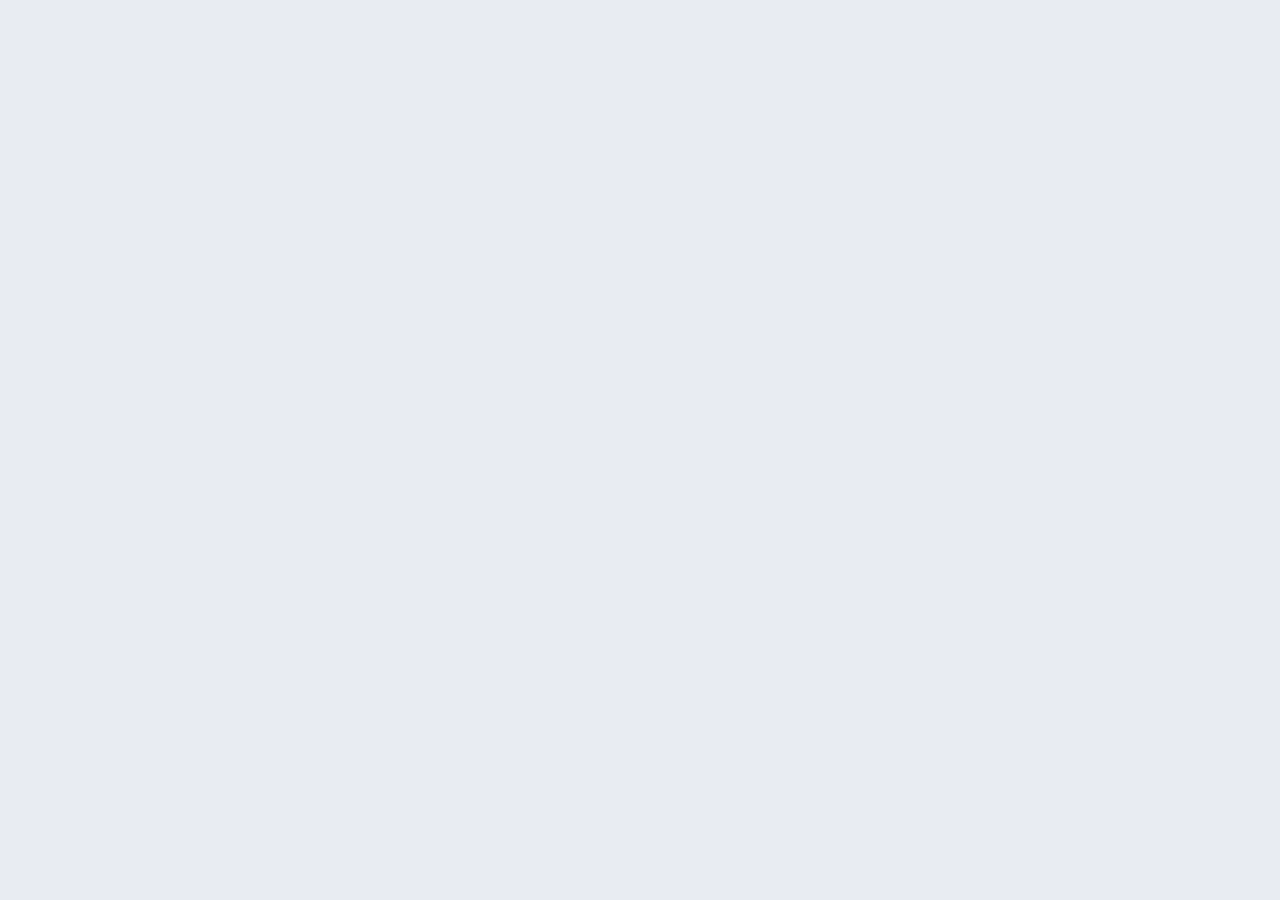
==== index.html @ 636927b5 "Update APP_URL to new implementation link" ====
<!DOCTYPE html>
<html lang="ro">
<head>
  <meta charset="utf-8">
  <meta name="viewport" content="width=device-width, initial-scale=1, viewport-fit=cover">
  <meta name="theme-color" content="#1D2B4F">
  <meta name="apple-mobile-web-app-capable" content="yes">
  <meta name="mobile-web-app-capable" content="yes">
  <meta name="apple-mobile-web-app-title" content="Emaus">
  <meta name="apple-mobile-web-app-status-bar-style" content="black-translucent">
  <title>Emaus</title>
  <link rel="manifest" href="manifest.webmanifest">
  <link rel="icon" id="fav" type="image/png" href="favicon-64.png">
  <link rel="apple-touch-icon" href="apple-touch-icon.png">
  <!--
    Pagina-ramă a aplicației „Emaus” (Biserica Betel Constanța).
    Deschide aplicația Google Apps Script pe tot ecranul și afișează numărul noutăților (mesaje, cereri, invitații):
      - în titlul filei: „(3) Emaus”;
      - pe favicon (iconița filei), cu o bulină roșie;
      - pe iconița aplicației instalate (setAppBadge): iPhone / iPad 16.4+ cu notificări permise, Windows / macOS;
      - prin notificări push (sw.js), și cu aplicația închisă: pe iPhone cifră pe iconiță, pe Android bulină pe iconiță.
    Aplicația trimite doar numere și cheia publică de notificări (postMessage); rama acceptă mesaje numai de la cadrul ei.

    ► SINGURA SETARE: adresa aplicației (linkul /exec din Apps Script → Implementare → Gestionează implementările).
    Fișiere: index.html, sw.js, manifest.webmanifest, iconițele (icon-192/512, icon-maskable-512, apple-touch-icon,
    favicon-64, badge-96 – iconița albă, transparentă, din bara de notificări Android).
  -->
  <style>
    html, body { margin: 0; height: 100%; background: #1D2B4F; overflow: hidden; }
    #app { position: fixed; inset: 0; width: 100%; height: 100%; border: 0; background: #E8ECF2; }
    #bar { position: fixed; left: 8px; right: 8px; bottom: calc(8px + env(safe-area-inset-bottom, 0px)); z-index: 2; display: flex; align-items: center; gap: 8px;
      max-width: 560px; margin: 0 auto;
      padding: 10px 12px; border-radius: 14px; background: #1D2B4F; color: #fff; font: 15px/1.35 system-ui, -apple-system, 'Segoe UI', Roboto, sans-serif; box-shadow: 0 6px 24px rgba(0,0,0,.3); }
    #bar p { margin: 0; flex: 1; }
    #bar button { min-height: 44px; padding: 0 14px; border: 0; border-radius: 999px; font: inherit; font-weight: 700; cursor: pointer; }
    #bar .ok { background: #8DBB6E; color: #10200A; }
    #bar .x { background: transparent; color: #fff; padding: 0 10px; }
    [hidden] { display: none !important; }
  </style>
</head>
<body>
  <iframe id="app" title="Emaus" allow="geolocation; clipboard-read; clipboard-write; web-share; fullscreen; autoplay"></iframe>
  <div id="bar" role="region" aria-label="Notificări" hidden>
    <p>Vrei o notificare și cifra pe iconiță când ai mesaje noi?</p>
    <button class="ok" type="button" id="bar-ok">Permite</button>
    <button class="x" type="button" id="bar-x" aria-label="Nu acum">✕</button>
  </div>
  <div id="help" role="alert" hidden style="position:fixed;left:8px;right:8px;top:calc(8px + env(safe-area-inset-top, 0px));z-index:3;max-width:560px;margin:0 auto;padding:12px 14px;border-radius:14px;background:#fff;color:#1D2B4F;font:15px/1.4 system-ui,-apple-system,'Segoe UI',Roboto,sans-serif;box-shadow:0 6px 24px rgba(0,0,0,.3)">
    <p style="margin:0 0 10px">Aplicația se încarcă greu sau Google a afișat o eroare.</p>
    <div style="display:flex;gap:8px;flex-wrap:wrap">
      <button type="button" id="help-retry" style="min-height:44px;padding:0 16px;border:0;border-radius:999px;background:#1D2B4F;color:#fff;font:inherit;font-weight:700">Reîncearcă</button>
      <a id="help-open" target="_blank" rel="noopener" style="display:inline-flex;align-items:center;min-height:44px;padding:0 16px;border-radius:999px;border:1px solid #1D2B4F;color:#1D2B4F;font-weight:700;text-decoration:none">Deschide direct</a>
    </div>
  </div>
  <noscript><p style="color:#fff;padding:24px">Aplicația are nevoie de JavaScript activat.</p></noscript>
<script>
(function () {
  'use strict';
  // ► Adresa aplicației (linkul /exec). Înlocuiește cu linkul vostru:
  var APP_URL = 'ttps://script.google.com/macros/s/AKfycbxs0Pn6GEzt_X5OO0sMk7YgncsEDSOFOVnO0tKusO3Vbn_FVTLrOSwgsWYaq_Usg4EF/exec';

  // Linkul copiat din bara browserului poate conține contul Google („/macros/u/1/s/…”): îl curățăm.
  // Cu implementarea „Oricine” (fără cont Google), adresa curată se deschide pe orice telefon, cu oricâte conturi.
  APP_URL = APP_URL.replace(/\/macros\/u\/\d+\/s\//, '/macros/s/');

  var TITLE = 'Emaus';
  var GOOGLE = /^https:\/\/[a-z0-9-]+\.googleusercontent\.com$/;   // de aici vine aplicația (cadrul Apps Script)
  var frame = document.getElementById('app');
  frame.src = APP_URL;

  function lsGet(k) { try { return localStorage.getItem(k); } catch (e) { return null; } }
  function lsSet(k, v) { try { localStorage.setItem(k, v); } catch (e) { /* stocare indisponibilă */ } }

  /* ── platforma ── */
  var standalone = window.navigator.standalone === true || (!!window.matchMedia && matchMedia('(display-mode: standalone)').matches);
  var iOS = /iP(hone|ad|od)/.test(navigator.userAgent) || (navigator.platform === 'MacIntel' && navigator.maxTouchPoints > 1);
  var android = /Android/i.test(navigator.userAgent);
  var pushOk = 'serviceWorker' in navigator && 'PushManager' in window && 'Notification' in window && window.isSecureContext;
  var swReg = null, pushKey = '', subscribed = false, appWin = null, appOrigin = '';

  /** Starea notificărilor, trimisă aplicației (Profil → „Notificări pe acest dispozitiv”). */
  function pushState() {
    return { suportat: pushOk, permisiune: pushOk ? Notification.permission : 'unsupported', standalone: standalone,
      ios: iOS, android: android, desktop: !iOS && !android, abonat: subscribed };
  }

  /* ── cifra: titlu, favicon, iconița aplicației ── */
  var base = new Image(), count = 0, linked = false, lastPing = 0;
  base.src = 'favicon-64.png';
  function favicon(n) {
    var link = document.getElementById('fav');
    if (!n) { link.href = 'favicon-64.png'; return; }
    var c = document.createElement('canvas'); c.width = c.height = 64;
    var g = c.getContext('2d');
    if (base.complete && base.naturalWidth) g.drawImage(base, 0, 0, 64, 64);
    var txt = n > 99 ? '99+' : String(n);
    var r = txt.length > 2 ? 22 : 19;
    g.beginPath(); g.arc(64 - r + 2, r - 2, r, 0, Math.PI * 2); g.fillStyle = '#E5372B'; g.fill();
    g.lineWidth = 3; g.strokeStyle = '#FFFFFF'; g.stroke();
    g.fillStyle = '#FFFFFF'; g.font = 'bold ' + (txt.length > 2 ? 18 : 24) + 'px system-ui, -apple-system, Segoe UI, Roboto, sans-serif';
    g.textAlign = 'center'; g.textBaseline = 'middle'; g.fillText(txt, 64 - r + 2, r - 1);
    link.href = c.toDataURL('image/png');
  }
  function show(n) {
    count = n;
    document.title = n ? '(' + (n > 99 ? '99+' : n) + ') ' + TITLE : TITLE;
    favicon(n);
    try {
      if ('setAppBadge' in navigator) { if (n) navigator.setAppBadge(n).catch(function () {}); else navigator.clearAppBadge().catch(function () {}); }
    } catch (e) { /* fără cifră pe iconița aplicației */ }
    // totul e citit: notificările vechi dispar (pe Android dispare și bulina de pe iconiță)
    if (!n && swReg && swReg.getNotifications) {
      swReg.getNotifications({ tag: 'caiet' }).then(function (list) { list.forEach(function (x) { x.close(); }); }).catch(function () {});
    }
  }
  base.onload = function () { if (count) favicon(count); };

  /* ── Service Worker (notificările cu aplicația închisă) ── */
  if (pushOk) {
    navigator.serviceWorker.register('sw.js?app=' + encodeURIComponent(APP_URL), { scope: './' })
      .then(function () { return navigator.serviceWorker.ready; })
      .then(function (reg) { swReg = reg; return reg.pushManager.getSubscription(); })
      .then(function (sub) { subscribed = !!sub && Notification.permission === 'granted'; tellState(); ensurePush(false, true); })
      .catch(function (e) { console.warn('Service Worker: ' + e); });
  }

  function b64u(s) {
    s = s.replace(/-/g, '+').replace(/_/g, '/'); while (s.length % 4) s += '=';
    var raw = atob(s), out = new Uint8Array(raw.length);
    for (var i = 0; i < raw.length; i++) out[i] = raw.charCodeAt(i);
    return out;
  }
  function sameKey(buf, key) {
    if (!buf) return false;
    var a = new Uint8Array(buf), b = b64u(key);
    if (a.length !== b.length) return false;
    for (var i = 0; i < a.length; i++) if (a[i] !== b[i]) return false;
    return true;
  }
  /** Abonarea (cu cheia serverului) și trimiterea adresei către aplicație, care o leagă de cont. */
  // announce: trimitem adresa aplicației (la fiecare cheie primită = la fiecare intrare în cont); altfel doar dacă e nouă
  var failOffered = false;
  function ensurePush(fromClick, announce) {
    if (!pushOk || !swReg || !pushKey || Notification.permission !== 'granted') return Promise.resolve(false);
    var fresh = false;
    return swReg.pushManager.getSubscription().then(function (sub) {
      if (sub && sameKey(sub.options && sub.options.applicationServerKey, pushKey)) return sub;
      fresh = true;
      return (sub ? sub.unsubscribe() : Promise.resolve()).then(function () {
        return swReg.pushManager.subscribe({ userVisibleOnly: true, applicationServerKey: b64u(pushKey) });
      });
    }).then(function (sub) {
      subscribed = true;
      if (appWin && (announce || fresh || fromClick)) appWin.postMessage({ tip: 'caiet-push-abonament', endpoint: sub.endpoint, platforma: (iOS ? 'ios' : android ? 'android' : 'desktop') + (standalone ? '-app' : '') }, appOrigin);
      tellState();
      return true;
    }).catch(function (e) {
      console.warn('Abonare notificări: ' + e);
      subscribed = false; tellState();
      if (!fromClick && !failOffered) { failOffered = true; offer(true); }   // unele sisteme cer o atingere și pentru abonare
      return false;
    });
  }
  function tellState() { if (appWin) appWin.postMessage({ tip: 'caiet-push-stare', push: pushState() }, appOrigin); }

  /* ── bara „Permite” (permisiunea se poate cere doar la o atingere, în pagina de sus) ── */
  var bar = document.getElementById('bar');
  function offer(force) {
    if (!pushOk || !pushKey || Notification.permission === 'denied') return;
    if (Notification.permission === 'granted' && subscribed) return;
    if (!force && (lsGet('caiet.badgeAsk') === '1' || !standalone)) return;   // automat doar în aplicația instalată, o singură dată
    bar.hidden = false;
  }
  function hideBar() { bar.hidden = true; lsSet('caiet.badgeAsk', '1'); }
  document.getElementById('bar-x').addEventListener('click', hideBar);
  document.getElementById('bar-ok').addEventListener('click', function () {
    hideBar();
    Notification.requestPermission().then(function (p) {
      tellState();
      if (p === 'granted') ensurePush(true, true).then(function () { show(count); });
    }).catch(function () {});
  });

  /* ── mesajele aplicației: doar din cadrul nostru (oricât de adânc în cadrele Google) ── */
  function fromOurFrame(src) {
    var w = src;
    for (var i = 0; i < 6 && w; i++) {
      if (w === frame.contentWindow) return true;
      try { if (w === w.parent) return false; w = w.parent; } catch (e) { return false; }
    }
    return false;
  }
  window.addEventListener('message', function (e) {
    if (!GOOGLE.test(e.origin) || !e.data || !fromOurFrame(e.source)) return;
    var d = e.data;
    if (d.tip === 'caiet-necitite') {
      var n = Number(d.n);
      if (!(n >= 0 && n < 100000 && Math.floor(n) === n)) return;
      linked = true; appWin = e.source; appOrigin = e.origin;
      show(n);
      return;
    }
    if (d.tip === 'caiet-push-cheie' && typeof d.cheie === 'string' && /^[A-Za-z0-9_-]{80,100}$/.test(d.cheie)) {
      appWin = e.source; appOrigin = e.origin; pushKey = d.cheie;
      tellState();
      if (pushOk && Notification.permission === 'granted') ensurePush(false, true); else setTimeout(function () { offer(false); }, 4000);
      return;
    }
    if (d.tip === 'caiet-push-arata') { appWin = e.source; appOrigin = e.origin; offer(true); }
  });

  /* ── „salutul”: aplicația (adânc în cadrele Google) află că e în ramă și ce poate dispozitivul ── */
  function ping(w, depth) {
    try { w.postMessage({ tip: 'caiet-rama-salut', push: pushState() }, '*'); } catch (e) { /* cadru indisponibil */ }
    if (depth >= 4) return;
    try { for (var i = 0; i < w.frames.length; i++) ping(w.frames[i], depth + 1); } catch (e) { /* cadru indisponibil */ }
  }
  // des la început (până răspunde aplicația), apoi rar: aplicația se poate reîncărca în cadru (ieșire / intrare în cont)
  setInterval(function () {
    var now = Date.now();
    if (!linked || now - lastPing > 20000) { ping(frame.contentWindow, 0); lastPing = now; }
  }, 1500);
  frame.addEventListener('load', function () { linked = false; });

  /* ── plasă de siguranță: dacă aplicația nu răspunde (eroare Google în cadru, rețea), oferim reîncercarea ── */
  var help = document.getElementById('help');
  document.getElementById('help-open').href = APP_URL;
  document.getElementById('help-retry').addEventListener('click', function () { help.hidden = true; frame.src = APP_URL; armHelp(); });
  var helpTimer = null;
  function armHelp() { clearTimeout(helpTimer); helpTimer = setTimeout(function () { if (!linked) help.hidden = false; }, 20000); }
  armHelp();
  window.addEventListener('message', function (e) { if (GOOGLE.test(e.origin) && e.data && e.data.tip === 'caiet-necitite') { help.hidden = true; clearTimeout(helpTimer); } });
  // permisiunea schimbată din setări cât aplicația era în fundal
  document.addEventListener('visibilitychange', function () { if (document.visibilityState === 'visible') { tellState(); ensurePush(false, false); } });
})();
</script>
</body>
</html>
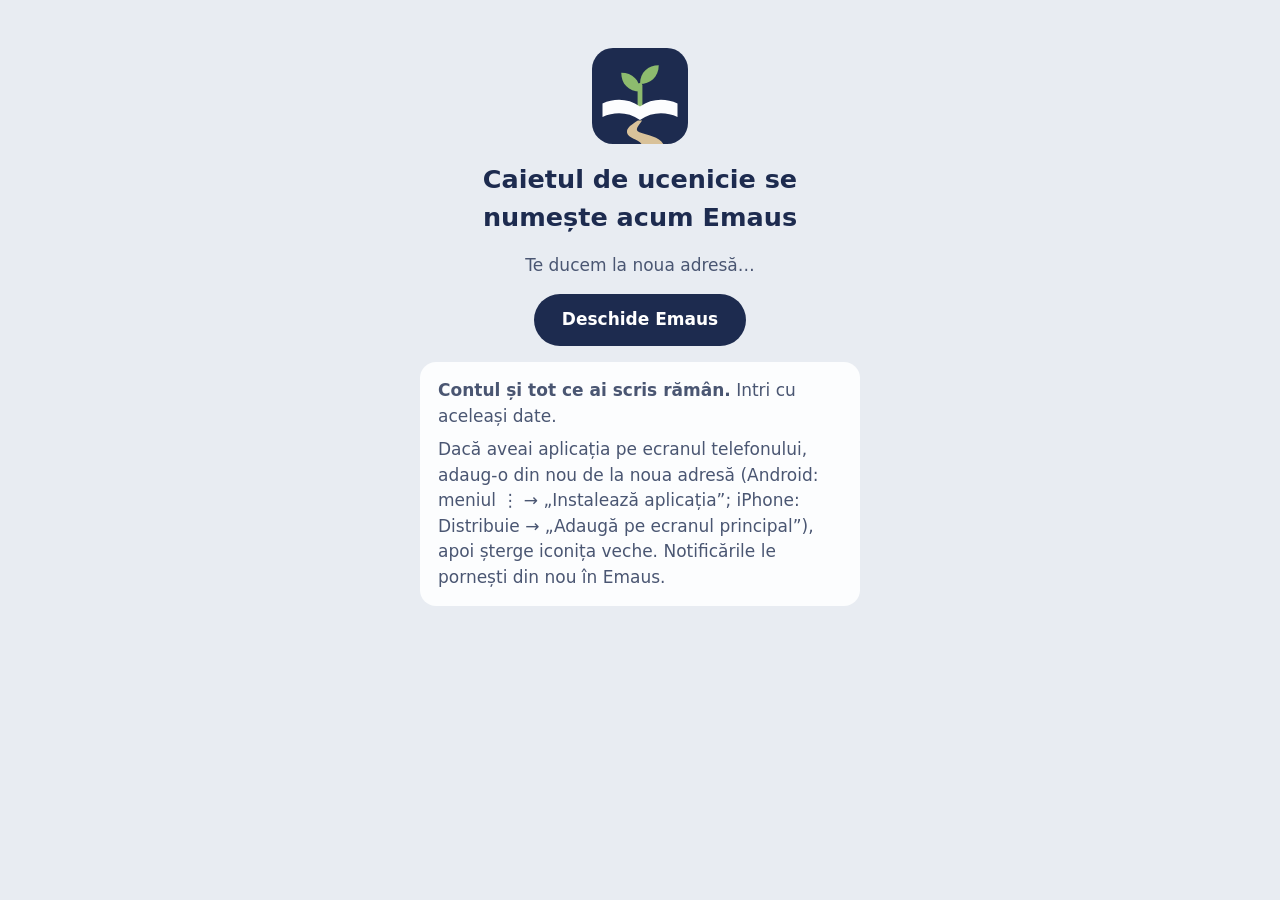
==== commit 323be5bd: "Add files via upload" ====
--- a/index.html
+++ b/index.html
@@ -1,237 +1,64 @@
-<!DOCTYPE html>
+<!doctype html>
 <html lang="ro">
 <head>
-  <meta charset="utf-8">
-  <meta name="viewport" content="width=device-width, initial-scale=1, viewport-fit=cover">
-  <meta name="theme-color" content="#1D2B4F">
-  <meta name="apple-mobile-web-app-capable" content="yes">
-  <meta name="mobile-web-app-capable" content="yes">
-  <meta name="apple-mobile-web-app-title" content="Emaus">
-  <meta name="apple-mobile-web-app-status-bar-style" content="black-translucent">
-  <title>Emaus</title>
-  <link rel="manifest" href="manifest.webmanifest">
-  <link rel="icon" id="fav" type="image/png" href="favicon-64.png">
-  <link rel="apple-touch-icon" href="apple-touch-icon.png">
-  <!--
-    Pagina-ramă a aplicației „Emaus” (Biserica Betel Constanța).
-    Deschide aplicația Google Apps Script pe tot ecranul și afișează numărul noutăților (mesaje, cereri, invitații):
-      - în titlul filei: „(3) Emaus”;
-      - pe favicon (iconița filei), cu o bulină roșie;
-      - pe iconița aplicației instalate (setAppBadge): iPhone / iPad 16.4+ cu notificări permise, Windows / macOS;
-      - prin notificări push (sw.js), și cu aplicația închisă: pe iPhone cifră pe iconiță, pe Android bulină pe iconiță.
-    Aplicația trimite doar numere și cheia publică de notificări (postMessage); rama acceptă mesaje numai de la cadrul ei.
-
-    ► SINGURA SETARE: adresa aplicației (linkul /exec din Apps Script → Implementare → Gestionează implementările).
-    Fișiere: index.html, sw.js, manifest.webmanifest, iconițele (icon-192/512, icon-maskable-512, apple-touch-icon,
-    favicon-64, badge-96 – iconița albă, transparentă, din bara de notificări Android).
-  -->
-  <style>
-    html, body { margin: 0; height: 100%; background: #1D2B4F; overflow: hidden; }
-    #app { position: fixed; inset: 0; width: 100%; height: 100%; border: 0; background: #E8ECF2; }
-    #bar { position: fixed; left: 8px; right: 8px; bottom: calc(8px + env(safe-area-inset-bottom, 0px)); z-index: 2; display: flex; align-items: center; gap: 8px;
-      max-width: 560px; margin: 0 auto;
-      padding: 10px 12px; border-radius: 14px; background: #1D2B4F; color: #fff; font: 15px/1.35 system-ui, -apple-system, 'Segoe UI', Roboto, sans-serif; box-shadow: 0 6px 24px rgba(0,0,0,.3); }
-    #bar p { margin: 0; flex: 1; }
-    #bar button { min-height: 44px; padding: 0 14px; border: 0; border-radius: 999px; font: inherit; font-weight: 700; cursor: pointer; }
-    #bar .ok { background: #8DBB6E; color: #10200A; }
-    #bar .x { background: transparent; color: #fff; padding: 0 10px; }
-    [hidden] { display: none !important; }
-  </style>
+<meta charset="utf-8">
+<meta name="viewport" content="width=device-width, initial-scale=1, viewport-fit=cover">
+<meta name="theme-color" content="#1D2B4F">
+<meta name="robots" content="noindex">
+<title>Emaus – adresă nouă</title>
+<link rel="canonical" href="https://aplicatia-emaus-code.github.io/">
+<!--
+  Vechea adresă a aplicației (fosta „Caiet de ucenicie”). Aplicația se numește acum Emaus și stă la
+  https://aplicatia-emaus-code.github.io/. Pagina aceasta:
+    1. oprește notificările legate de vechea adresă (altfel ar veni de două ori, după ce le pornești în Emaus);
+    2. scoate vechiul Service Worker;
+    3. trimite automat la noua adresă.
+-->
+<style>
+  :root { --bg: #E8ECF2; --card: #FCFDFE; --ink: #1D2B4F; --ink2: #4A5672; }
+  @media (prefers-color-scheme: dark) { :root { --bg: #0F1626; --card: #161F33; --ink: #E3E8F1; --ink2: #A9B3C7; } }
+  html, body { margin: 0; min-height: 100%; background: var(--bg); color: var(--ink); font: 17px/1.5 system-ui, -apple-system, 'Segoe UI', sans-serif; }
+  main { max-width: 440px; margin: 0 auto; padding: 48px 20px; text-align: center; display: flex; flex-direction: column; align-items: center; gap: 16px; }
+  svg { width: 96px; height: 96px; }
+  h1 { margin: 0; font-size: 1.5rem; }
+  p { margin: 0; color: var(--ink2); }
+  a.btn { display: inline-flex; align-items: center; justify-content: center; min-height: 52px; padding: 0 28px; border-radius: 999px; background: #1D2B4F; color: #fff; font-weight: 700; text-decoration: none; }
+  @media (prefers-color-scheme: dark) { a.btn { background: #D6E0F5; color: #0F1626; } }
+  .card { background: var(--card); border-radius: 16px; padding: 16px 18px; text-align: left; }
+  .card p + p { margin-top: 8px; }
+</style>
 </head>
 <body>
-  <iframe id="app" title="Emaus" allow="geolocation; clipboard-read; clipboard-write; web-share; fullscreen; autoplay"></iframe>
-  <div id="bar" role="region" aria-label="Notificări" hidden>
-    <p>Vrei o notificare și cifra pe iconiță când ai mesaje noi?</p>
-    <button class="ok" type="button" id="bar-ok">Permite</button>
-    <button class="x" type="button" id="bar-x" aria-label="Nu acum">✕</button>
+<main>
+  <svg viewBox="0 0 64 64" aria-hidden="true"><rect width="64" height="64" rx="14" fill="#1D2B4F"/><path d="M32 40V25" stroke="#8DBB6E" stroke-width="3.2" stroke-linecap="round"/><path d="M32 29c-7.5 0-12.5-5-12.5-12.5C27 16.5 32 21.5 32 29z" fill="#8DBB6E"/><path d="M32 24c6.5 0 12.5-4.5 12.5-12.5C37.5 11.5 32 16 32 24z" fill="#8DBB6E"/><path d="M7 37c8-3.5 17-3.5 25 2v9c-8-5.5-17-5.5-25-2z" fill="#FCFDFE"/><path d="M57 37c-8-3.5-17-3.5-25 2v9c8-5.5 17-5.5 25-2z" fill="#FCFDFE"/><path d="M30.6 48.4C27 50.8 22.6 53.2 23.4 56.7C24.2 60.2 31 60.8 33 64H47.5C45 59.2 36.6 58.1 31.6 56.2C28 54.9 31 51.9 33.4 48.4z" fill="#D9C29A"/></svg>
+  <h1>Caietul de ucenicie se numește acum Emaus</h1>
+  <p id="st">Te ducem la noua adresă…</p>
+  <a class="btn" href="https://aplicatia-emaus-code.github.io/">Deschide Emaus</a>
+  <div class="card">
+    <p><strong>Contul și tot ce ai scris rămân.</strong> Intri cu aceleași date.</p>
+    <p>Dacă aveai aplicația pe ecranul telefonului, adaug-o din nou de la noua adresă (Android: meniul ⋮ → „Instalează aplicația”; iPhone: Distribuie → „Adaugă pe ecranul principal”), apoi șterge iconița veche. Notificările le pornești din nou în Emaus.</p>
   </div>
-  <div id="help" role="alert" hidden style="position:fixed;left:8px;right:8px;top:calc(8px + env(safe-area-inset-top, 0px));z-index:3;max-width:560px;margin:0 auto;padding:12px 14px;border-radius:14px;background:#fff;color:#1D2B4F;font:15px/1.4 system-ui,-apple-system,'Segoe UI',Roboto,sans-serif;box-shadow:0 6px 24px rgba(0,0,0,.3)">
-    <p style="margin:0 0 10px">Aplicația se încarcă greu sau Google a afișat o eroare.</p>
-    <div style="display:flex;gap:8px;flex-wrap:wrap">
-      <button type="button" id="help-retry" style="min-height:44px;padding:0 16px;border:0;border-radius:999px;background:#1D2B4F;color:#fff;font:inherit;font-weight:700">Reîncearcă</button>
-      <a id="help-open" target="_blank" rel="noopener" style="display:inline-flex;align-items:center;min-height:44px;padding:0 16px;border-radius:999px;border:1px solid #1D2B4F;color:#1D2B4F;font-weight:700;text-decoration:none">Deschide direct</a>
-    </div>
-  </div>
-  <noscript><p style="color:#fff;padding:24px">Aplicația are nevoie de JavaScript activat.</p></noscript>
+</main>
 <script>
 (function () {
   'use strict';
-  // ► Adresa aplicației (linkul /exec). Înlocuiește cu linkul vostru:
-  var APP_URL = 'ttps://script.google.com/macros/s/AKfycbxs0Pn6GEzt_X5OO0sMk7YgncsEDSOFOVnO0tKusO3Vbn_FVTLrOSwgsWYaq_Usg4EF/exec';
-
-  // Linkul copiat din bara browserului poate conține contul Google („/macros/u/1/s/…”): îl curățăm.
-  // Cu implementarea „Oricine” (fără cont Google), adresa curată se deschide pe orice telefon, cu oricâte conturi.
-  APP_URL = APP_URL.replace(/\/macros\/u\/\d+\/s\//, '/macros/s/');
-
-  var TITLE = 'Emaus';
-  var GOOGLE = /^https:\/\/[a-z0-9-]+\.googleusercontent\.com$/;   // de aici vine aplicația (cadrul Apps Script)
-  var frame = document.getElementById('app');
-  frame.src = APP_URL;
-
-  function lsGet(k) { try { return localStorage.getItem(k); } catch (e) { return null; } }
-  function lsSet(k, v) { try { localStorage.setItem(k, v); } catch (e) { /* stocare indisponibilă */ } }
-
-  /* ── platforma ── */
-  var standalone = window.navigator.standalone === true || (!!window.matchMedia && matchMedia('(display-mode: standalone)').matches);
-  var iOS = /iP(hone|ad|od)/.test(navigator.userAgent) || (navigator.platform === 'MacIntel' && navigator.maxTouchPoints > 1);
-  var android = /Android/i.test(navigator.userAgent);
-  var pushOk = 'serviceWorker' in navigator && 'PushManager' in window && 'Notification' in window && window.isSecureContext;
-  var swReg = null, pushKey = '', subscribed = false, appWin = null, appOrigin = '';
-
-  /** Starea notificărilor, trimisă aplicației (Profil → „Notificări pe acest dispozitiv”). */
-  function pushState() {
-    return { suportat: pushOk, permisiune: pushOk ? Notification.permission : 'unsupported', standalone: standalone,
-      ios: iOS, android: android, desktop: !iOS && !android, abonat: subscribed };
-  }
-
-  /* ── cifra: titlu, favicon, iconița aplicației ── */
-  var base = new Image(), count = 0, linked = false, lastPing = 0;
-  base.src = 'favicon-64.png';
-  function favicon(n) {
-    var link = document.getElementById('fav');
-    if (!n) { link.href = 'favicon-64.png'; return; }
-    var c = document.createElement('canvas'); c.width = c.height = 64;
-    var g = c.getContext('2d');
-    if (base.complete && base.naturalWidth) g.drawImage(base, 0, 0, 64, 64);
-    var txt = n > 99 ? '99+' : String(n);
-    var r = txt.length > 2 ? 22 : 19;
-    g.beginPath(); g.arc(64 - r + 2, r - 2, r, 0, Math.PI * 2); g.fillStyle = '#E5372B'; g.fill();
-    g.lineWidth = 3; g.strokeStyle = '#FFFFFF'; g.stroke();
-    g.fillStyle = '#FFFFFF'; g.font = 'bold ' + (txt.length > 2 ? 18 : 24) + 'px system-ui, -apple-system, Segoe UI, Roboto, sans-serif';
-    g.textAlign = 'center'; g.textBaseline = 'middle'; g.fillText(txt, 64 - r + 2, r - 1);
-    link.href = c.toDataURL('image/png');
-  }
-  function show(n) {
-    count = n;
-    document.title = n ? '(' + (n > 99 ? '99+' : n) + ') ' + TITLE : TITLE;
-    favicon(n);
-    try {
-      if ('setAppBadge' in navigator) { if (n) navigator.setAppBadge(n).catch(function () {}); else navigator.clearAppBadge().catch(function () {}); }
-    } catch (e) { /* fără cifră pe iconița aplicației */ }
-    // totul e citit: notificările vechi dispar (pe Android dispare și bulina de pe iconiță)
-    if (!n && swReg && swReg.getNotifications) {
-      swReg.getNotifications({ tag: 'caiet' }).then(function (list) { list.forEach(function (x) { x.close(); }); }).catch(function () {});
-    }
-  }
-  base.onload = function () { if (count) favicon(count); };
-
-  /* ── Service Worker (notificările cu aplicația închisă) ── */
-  if (pushOk) {
-    navigator.serviceWorker.register('sw.js?app=' + encodeURIComponent(APP_URL), { scope: './' })
-      .then(function () { return navigator.serviceWorker.ready; })
-      .then(function (reg) { swReg = reg; return reg.pushManager.getSubscription(); })
-      .then(function (sub) { subscribed = !!sub && Notification.permission === 'granted'; tellState(); ensurePush(false, true); })
-      .catch(function (e) { console.warn('Service Worker: ' + e); });
-  }
-
-  function b64u(s) {
-    s = s.replace(/-/g, '+').replace(/_/g, '/'); while (s.length % 4) s += '=';
-    var raw = atob(s), out = new Uint8Array(raw.length);
-    for (var i = 0; i < raw.length; i++) out[i] = raw.charCodeAt(i);
-    return out;
-  }
-  function sameKey(buf, key) {
-    if (!buf) return false;
-    var a = new Uint8Array(buf), b = b64u(key);
-    if (a.length !== b.length) return false;
-    for (var i = 0; i < a.length; i++) if (a[i] !== b[i]) return false;
-    return true;
-  }
-  /** Abonarea (cu cheia serverului) și trimiterea adresei către aplicație, care o leagă de cont. */
-  // announce: trimitem adresa aplicației (la fiecare cheie primită = la fiecare intrare în cont); altfel doar dacă e nouă
-  var failOffered = false;
-  function ensurePush(fromClick, announce) {
-    if (!pushOk || !swReg || !pushKey || Notification.permission !== 'granted') return Promise.resolve(false);
-    var fresh = false;
-    return swReg.pushManager.getSubscription().then(function (sub) {
-      if (sub && sameKey(sub.options && sub.options.applicationServerKey, pushKey)) return sub;
-      fresh = true;
-      return (sub ? sub.unsubscribe() : Promise.resolve()).then(function () {
-        return swReg.pushManager.subscribe({ userVisibleOnly: true, applicationServerKey: b64u(pushKey) });
-      });
-    }).then(function (sub) {
-      subscribed = true;
-      if (appWin && (announce || fresh || fromClick)) appWin.postMessage({ tip: 'caiet-push-abonament', endpoint: sub.endpoint, platforma: (iOS ? 'ios' : android ? 'android' : 'desktop') + (standalone ? '-app' : '') }, appOrigin);
-      tellState();
-      return true;
-    }).catch(function (e) {
-      console.warn('Abonare notificări: ' + e);
-      subscribed = false; tellState();
-      if (!fromClick && !failOffered) { failOffered = true; offer(true); }   // unele sisteme cer o atingere și pentru abonare
-      return false;
-    });
-  }
-  function tellState() { if (appWin) appWin.postMessage({ tip: 'caiet-push-stare', push: pushState() }, appOrigin); }
-
-  /* ── bara „Permite” (permisiunea se poate cere doar la o atingere, în pagina de sus) ── */
-  var bar = document.getElementById('bar');
-  function offer(force) {
-    if (!pushOk || !pushKey || Notification.permission === 'denied') return;
-    if (Notification.permission === 'granted' && subscribed) return;
-    if (!force && (lsGet('caiet.badgeAsk') === '1' || !standalone)) return;   // automat doar în aplicația instalată, o singură dată
-    bar.hidden = false;
-  }
-  function hideBar() { bar.hidden = true; lsSet('caiet.badgeAsk', '1'); }
-  document.getElementById('bar-x').addEventListener('click', hideBar);
-  document.getElementById('bar-ok').addEventListener('click', function () {
-    hideBar();
-    Notification.requestPermission().then(function (p) {
-      tellState();
-      if (p === 'granted') ensurePush(true, true).then(function () { show(count); });
+  var NOU = 'https://aplicatia-emaus-code.github.io/';
+  var st = document.getElementById('st');
+  // 1–2: oprim abonamentul push al vechii adrese și scoatem Service Worker-ul ei (serverul șterge singur abonamentele moarte)
+  var curat = !('serviceWorker' in navigator) ? Promise.resolve() :
+    navigator.serviceWorker.getRegistrations().then(function (regs) {
+      return Promise.all(regs.map(function (r) {
+        var p = r.pushManager ? r.pushManager.getSubscription().then(function (s) { return s && s.unsubscribe(); }).catch(function () {}) : Promise.resolve();
+        return p.then(function () { return r.unregister(); }).catch(function () {});
+      }));
     }).catch(function () {});
-  });
-
-  /* ── mesajele aplicației: doar din cadrul nostru (oricât de adânc în cadrele Google) ── */
-  function fromOurFrame(src) {
-    var w = src;
-    for (var i = 0; i < 6 && w; i++) {
-      if (w === frame.contentWindow) return true;
-      try { if (w === w.parent) return false; w = w.parent; } catch (e) { return false; }
-    }
-    return false;
-  }
-  window.addEventListener('message', function (e) {
-    if (!GOOGLE.test(e.origin) || !e.data || !fromOurFrame(e.source)) return;
-    var d = e.data;
-    if (d.tip === 'caiet-necitite') {
-      var n = Number(d.n);
-      if (!(n >= 0 && n < 100000 && Math.floor(n) === n)) return;
-      linked = true; appWin = e.source; appOrigin = e.origin;
-      show(n);
-      return;
-    }
-    if (d.tip === 'caiet-push-cheie' && typeof d.cheie === 'string' && /^[A-Za-z0-9_-]{80,100}$/.test(d.cheie)) {
-      appWin = e.source; appOrigin = e.origin; pushKey = d.cheie;
-      tellState();
-      if (pushOk && Notification.permission === 'granted') ensurePush(false, true); else setTimeout(function () { offer(false); }, 4000);
-      return;
-    }
-    if (d.tip === 'caiet-push-arata') { appWin = e.source; appOrigin = e.origin; offer(true); }
-  });
-
-  /* ── „salutul”: aplicația (adânc în cadrele Google) află că e în ramă și ce poate dispozitivul ── */
-  function ping(w, depth) {
-    try { w.postMessage({ tip: 'caiet-rama-salut', push: pushState() }, '*'); } catch (e) { /* cadru indisponibil */ }
-    if (depth >= 4) return;
-    try { for (var i = 0; i < w.frames.length; i++) ping(w.frames[i], depth + 1); } catch (e) { /* cadru indisponibil */ }
-  }
-  // des la început (până răspunde aplicația), apoi rar: aplicația se poate reîncărca în cadru (ieșire / intrare în cont)
-  setInterval(function () {
-    var now = Date.now();
-    if (!linked || now - lastPing > 20000) { ping(frame.contentWindow, 0); lastPing = now; }
-  }, 1500);
-  frame.addEventListener('load', function () { linked = false; });
-
-  /* ── plasă de siguranță: dacă aplicația nu răspunde (eroare Google în cadru, rețea), oferim reîncercarea ── */
-  var help = document.getElementById('help');
-  document.getElementById('help-open').href = APP_URL;
-  document.getElementById('help-retry').addEventListener('click', function () { help.hidden = true; frame.src = APP_URL; armHelp(); });
-  var helpTimer = null;
-  function armHelp() { clearTimeout(helpTimer); helpTimer = setTimeout(function () { if (!linked) help.hidden = false; }, 20000); }
-  armHelp();
-  window.addEventListener('message', function (e) { if (GOOGLE.test(e.origin) && e.data && e.data.tip === 'caiet-necitite') { help.hidden = true; clearTimeout(helpTimer); } });
-  // permisiunea schimbată din setări cât aplicația era în fundal
-  document.addEventListener('visibilitychange', function () { if (document.visibilityState === 'visible') { tellState(); ensurePush(false, false); } });
+  // deschisă din iconița veche (aplicația instalată): nu plecăm singuri, ca omul să vadă cum o instalează din nou
+  var instalata = (window.matchMedia && matchMedia('(display-mode: standalone)').matches) || navigator.standalone === true;
+  if (instalata) { st.textContent = 'Ai deschis iconița veche. Apasă butonul, instalează Emaus de la noua adresă și șterge iconița aceasta.'; return; }
+  var gata = false;
+  function du() { if (gata) return; gata = true; location.replace(NOU); }
+  Promise.race([curat, new Promise(function (r) { setTimeout(r, 2500); })]).then(function () { setTimeout(du, 2500); });
+  setTimeout(function () { st.textContent = 'Dacă nu se deschide singură, apasă butonul de mai jos.'; }, 6000);
 })();
 </script>
 </body>
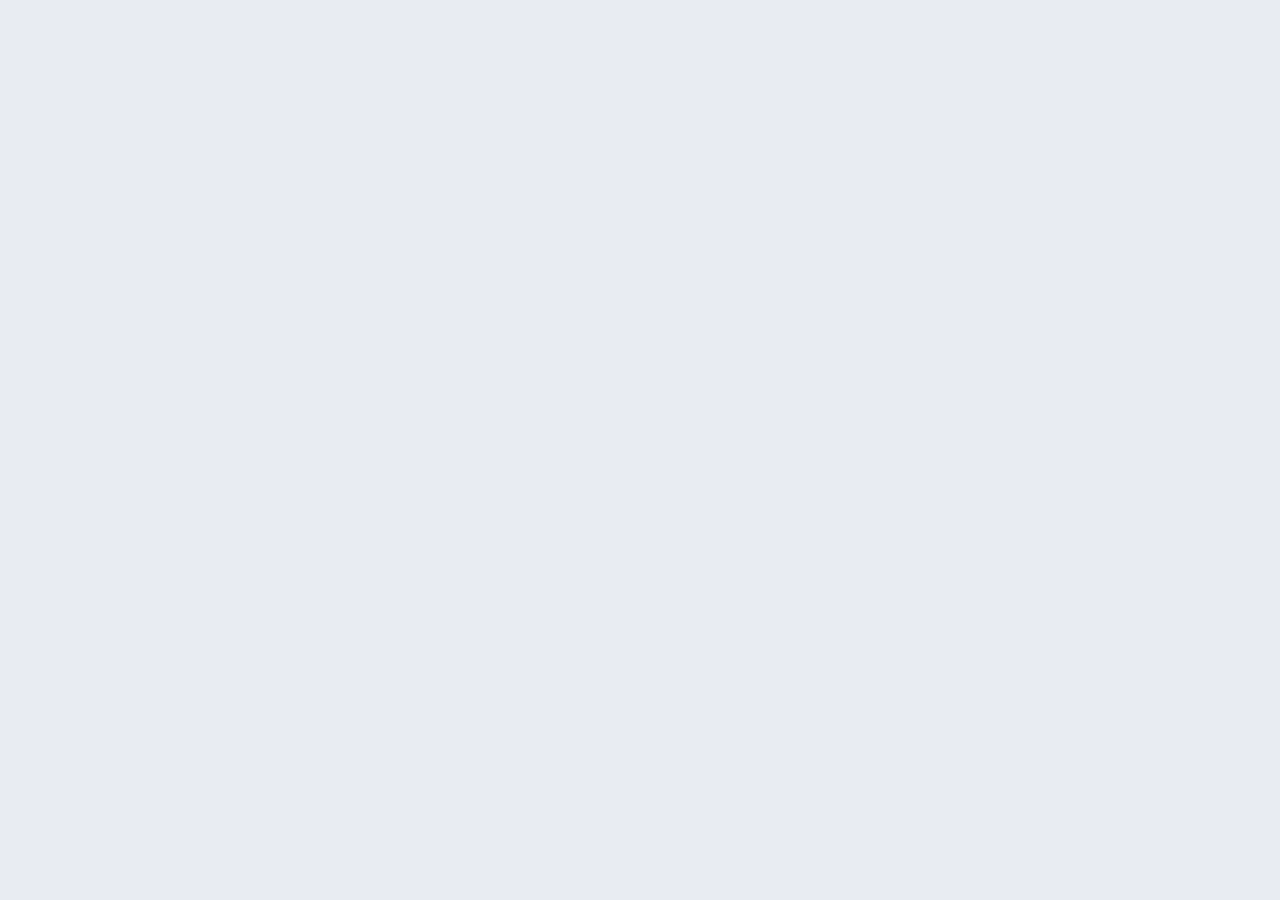
==== commit de00b3f1: "Add files via upload" ====
--- a/index.html
+++ b/index.html
@@ -1,64 +1,237 @@
-<!doctype html>
+<!DOCTYPE html>
 <html lang="ro">
 <head>
-<meta charset="utf-8">
-<meta name="viewport" content="width=device-width, initial-scale=1, viewport-fit=cover">
-<meta name="theme-color" content="#1D2B4F">
-<meta name="robots" content="noindex">
-<title>Emaus – adresă nouă</title>
-<link rel="canonical" href="https://aplicatia-emaus-code.github.io/">
-<!--
-  Vechea adresă a aplicației (fosta „Caiet de ucenicie”). Aplicația se numește acum Emaus și stă la
-  https://aplicatia-emaus-code.github.io/. Pagina aceasta:
-    1. oprește notificările legate de vechea adresă (altfel ar veni de două ori, după ce le pornești în Emaus);
-    2. scoate vechiul Service Worker;
-    3. trimite automat la noua adresă.
--->
-<style>
-  :root { --bg: #E8ECF2; --card: #FCFDFE; --ink: #1D2B4F; --ink2: #4A5672; }
-  @media (prefers-color-scheme: dark) { :root { --bg: #0F1626; --card: #161F33; --ink: #E3E8F1; --ink2: #A9B3C7; } }
-  html, body { margin: 0; min-height: 100%; background: var(--bg); color: var(--ink); font: 17px/1.5 system-ui, -apple-system, 'Segoe UI', sans-serif; }
-  main { max-width: 440px; margin: 0 auto; padding: 48px 20px; text-align: center; display: flex; flex-direction: column; align-items: center; gap: 16px; }
-  svg { width: 96px; height: 96px; }
-  h1 { margin: 0; font-size: 1.5rem; }
-  p { margin: 0; color: var(--ink2); }
-  a.btn { display: inline-flex; align-items: center; justify-content: center; min-height: 52px; padding: 0 28px; border-radius: 999px; background: #1D2B4F; color: #fff; font-weight: 700; text-decoration: none; }
-  @media (prefers-color-scheme: dark) { a.btn { background: #D6E0F5; color: #0F1626; } }
-  .card { background: var(--card); border-radius: 16px; padding: 16px 18px; text-align: left; }
-  .card p + p { margin-top: 8px; }
-</style>
+  <meta charset="utf-8">
+  <meta name="viewport" content="width=device-width, initial-scale=1, viewport-fit=cover">
+  <meta name="theme-color" content="#1D2B4F">
+  <meta name="apple-mobile-web-app-capable" content="yes">
+  <meta name="mobile-web-app-capable" content="yes">
+  <meta name="apple-mobile-web-app-title" content="Emaus">
+  <meta name="apple-mobile-web-app-status-bar-style" content="black-translucent">
+  <title>Emaus</title>
+  <link rel="manifest" href="manifest.webmanifest">
+  <link rel="icon" id="fav" type="image/png" href="favicon-64.png">
+  <link rel="apple-touch-icon" href="apple-touch-icon.png">
+  <!--
+    Pagina-ramă a aplicației „Emaus” (Biserica Betel Constanța).
+    Deschide aplicația Google Apps Script pe tot ecranul și afișează numărul noutăților (mesaje, cereri, invitații):
+      - în titlul filei: „(3) Emaus”;
+      - pe favicon (iconița filei), cu o bulină roșie;
+      - pe iconița aplicației instalate (setAppBadge): iPhone / iPad 16.4+ cu notificări permise, Windows / macOS;
+      - prin notificări push (sw.js), și cu aplicația închisă: pe iPhone cifră pe iconiță, pe Android bulină pe iconiță.
+    Aplicația trimite doar numere și cheia publică de notificări (postMessage); rama acceptă mesaje numai de la cadrul ei.
+
+    ► SINGURA SETARE: adresa aplicației (linkul /exec din Apps Script → Implementare → Gestionează implementările).
+    Fișiere: index.html, sw.js, manifest.webmanifest, iconițele (icon-192/512, icon-maskable-512, apple-touch-icon,
+    favicon-64, badge-96 – iconița albă, transparentă, din bara de notificări Android).
+  -->
+  <style>
+    html, body { margin: 0; height: 100%; background: #1D2B4F; overflow: hidden; }
+    #app { position: fixed; inset: 0; width: 100%; height: 100%; border: 0; background: #E8ECF2; }
+    #bar { position: fixed; left: 8px; right: 8px; bottom: calc(8px + env(safe-area-inset-bottom, 0px)); z-index: 2; display: flex; align-items: center; gap: 8px;
+      max-width: 560px; margin: 0 auto;
+      padding: 10px 12px; border-radius: 14px; background: #1D2B4F; color: #fff; font: 15px/1.35 system-ui, -apple-system, 'Segoe UI', Roboto, sans-serif; box-shadow: 0 6px 24px rgba(0,0,0,.3); }
+    #bar p { margin: 0; flex: 1; }
+    #bar button { min-height: 44px; padding: 0 14px; border: 0; border-radius: 999px; font: inherit; font-weight: 700; cursor: pointer; }
+    #bar .ok { background: #8DBB6E; color: #10200A; }
+    #bar .x { background: transparent; color: #fff; padding: 0 10px; }
+    [hidden] { display: none !important; }
+  </style>
 </head>
 <body>
-<main>
-  <svg viewBox="0 0 64 64" aria-hidden="true"><rect width="64" height="64" rx="14" fill="#1D2B4F"/><path d="M32 40V25" stroke="#8DBB6E" stroke-width="3.2" stroke-linecap="round"/><path d="M32 29c-7.5 0-12.5-5-12.5-12.5C27 16.5 32 21.5 32 29z" fill="#8DBB6E"/><path d="M32 24c6.5 0 12.5-4.5 12.5-12.5C37.5 11.5 32 16 32 24z" fill="#8DBB6E"/><path d="M7 37c8-3.5 17-3.5 25 2v9c-8-5.5-17-5.5-25-2z" fill="#FCFDFE"/><path d="M57 37c-8-3.5-17-3.5-25 2v9c8-5.5 17-5.5 25-2z" fill="#FCFDFE"/><path d="M30.6 48.4C27 50.8 22.6 53.2 23.4 56.7C24.2 60.2 31 60.8 33 64H47.5C45 59.2 36.6 58.1 31.6 56.2C28 54.9 31 51.9 33.4 48.4z" fill="#D9C29A"/></svg>
-  <h1>Caietul de ucenicie se numește acum Emaus</h1>
-  <p id="st">Te ducem la noua adresă…</p>
-  <a class="btn" href="https://aplicatia-emaus-code.github.io/">Deschide Emaus</a>
-  <div class="card">
-    <p><strong>Contul și tot ce ai scris rămân.</strong> Intri cu aceleași date.</p>
-    <p>Dacă aveai aplicația pe ecranul telefonului, adaug-o din nou de la noua adresă (Android: meniul ⋮ → „Instalează aplicația”; iPhone: Distribuie → „Adaugă pe ecranul principal”), apoi șterge iconița veche. Notificările le pornești din nou în Emaus.</p>
+  <iframe id="app" title="Emaus" allow="geolocation; clipboard-read; clipboard-write; web-share; fullscreen; autoplay"></iframe>
+  <div id="bar" role="region" aria-label="Notificări" hidden>
+    <p>Vrei o notificare și cifra pe iconiță când ai mesaje noi?</p>
+    <button class="ok" type="button" id="bar-ok">Permite</button>
+    <button class="x" type="button" id="bar-x" aria-label="Nu acum">✕</button>
   </div>
-</main>
+  <div id="help" role="alert" hidden style="position:fixed;left:8px;right:8px;top:calc(8px + env(safe-area-inset-top, 0px));z-index:3;max-width:560px;margin:0 auto;padding:12px 14px;border-radius:14px;background:#fff;color:#1D2B4F;font:15px/1.4 system-ui,-apple-system,'Segoe UI',Roboto,sans-serif;box-shadow:0 6px 24px rgba(0,0,0,.3)">
+    <p style="margin:0 0 10px">Aplicația se încarcă greu sau Google a afișat o eroare.</p>
+    <div style="display:flex;gap:8px;flex-wrap:wrap">
+      <button type="button" id="help-retry" style="min-height:44px;padding:0 16px;border:0;border-radius:999px;background:#1D2B4F;color:#fff;font:inherit;font-weight:700">Reîncearcă</button>
+      <a id="help-open" target="_blank" rel="noopener" style="display:inline-flex;align-items:center;min-height:44px;padding:0 16px;border-radius:999px;border:1px solid #1D2B4F;color:#1D2B4F;font-weight:700;text-decoration:none">Deschide direct</a>
+    </div>
+  </div>
+  <noscript><p style="color:#fff;padding:24px">Aplicația are nevoie de JavaScript activat.</p></noscript>
 <script>
 (function () {
   'use strict';
-  var NOU = 'https://aplicatia-emaus-code.github.io/';
-  var st = document.getElementById('st');
-  // 1–2: oprim abonamentul push al vechii adrese și scoatem Service Worker-ul ei (serverul șterge singur abonamentele moarte)
-  var curat = !('serviceWorker' in navigator) ? Promise.resolve() :
-    navigator.serviceWorker.getRegistrations().then(function (regs) {
-      return Promise.all(regs.map(function (r) {
-        var p = r.pushManager ? r.pushManager.getSubscription().then(function (s) { return s && s.unsubscribe(); }).catch(function () {}) : Promise.resolve();
-        return p.then(function () { return r.unregister(); }).catch(function () {});
-      }));
+  // ► Adresa aplicației (linkul /exec). Înlocuiește cu linkul vostru:
+  var APP_URL = 'https://script.google.com/macros/s/INLOCUIESTE_CU_ID-UL_IMPLEMENTARII/exec';
+
+  // Linkul copiat din bara browserului poate conține contul Google („/macros/u/1/s/…”): îl curățăm.
+  // Cu implementarea „Oricine” (fără cont Google), adresa curată se deschide pe orice telefon, cu oricâte conturi.
+  APP_URL = APP_URL.replace(/\/macros\/u\/\d+\/s\//, '/macros/s/');
+
+  var TITLE = 'Emaus';
+  var GOOGLE = /^https:\/\/[a-z0-9-]+\.googleusercontent\.com$/;   // de aici vine aplicația (cadrul Apps Script)
+  var frame = document.getElementById('app');
+  frame.src = APP_URL;
+
+  function lsGet(k) { try { return localStorage.getItem(k); } catch (e) { return null; } }
+  function lsSet(k, v) { try { localStorage.setItem(k, v); } catch (e) { /* stocare indisponibilă */ } }
+
+  /* ── platforma ── */
+  var standalone = window.navigator.standalone === true || (!!window.matchMedia && matchMedia('(display-mode: standalone)').matches);
+  var iOS = /iP(hone|ad|od)/.test(navigator.userAgent) || (navigator.platform === 'MacIntel' && navigator.maxTouchPoints > 1);
+  var android = /Android/i.test(navigator.userAgent);
+  var pushOk = 'serviceWorker' in navigator && 'PushManager' in window && 'Notification' in window && window.isSecureContext;
+  var swReg = null, pushKey = '', subscribed = false, appWin = null, appOrigin = '';
+
+  /** Starea notificărilor, trimisă aplicației (Profil → „Notificări pe acest dispozitiv”). */
+  function pushState() {
+    return { suportat: pushOk, permisiune: pushOk ? Notification.permission : 'unsupported', standalone: standalone,
+      ios: iOS, android: android, desktop: !iOS && !android, abonat: subscribed };
+  }
+
+  /* ── cifra: titlu, favicon, iconița aplicației ── */
+  var base = new Image(), count = 0, linked = false, lastPing = 0;
+  base.src = 'favicon-64.png';
+  function favicon(n) {
+    var link = document.getElementById('fav');
+    if (!n) { link.href = 'favicon-64.png'; return; }
+    var c = document.createElement('canvas'); c.width = c.height = 64;
+    var g = c.getContext('2d');
+    if (base.complete && base.naturalWidth) g.drawImage(base, 0, 0, 64, 64);
+    var txt = n > 99 ? '99+' : String(n);
+    var r = txt.length > 2 ? 22 : 19;
+    g.beginPath(); g.arc(64 - r + 2, r - 2, r, 0, Math.PI * 2); g.fillStyle = '#E5372B'; g.fill();
+    g.lineWidth = 3; g.strokeStyle = '#FFFFFF'; g.stroke();
+    g.fillStyle = '#FFFFFF'; g.font = 'bold ' + (txt.length > 2 ? 18 : 24) + 'px system-ui, -apple-system, Segoe UI, Roboto, sans-serif';
+    g.textAlign = 'center'; g.textBaseline = 'middle'; g.fillText(txt, 64 - r + 2, r - 1);
+    link.href = c.toDataURL('image/png');
+  }
+  function show(n) {
+    count = n;
+    document.title = n ? '(' + (n > 99 ? '99+' : n) + ') ' + TITLE : TITLE;
+    favicon(n);
+    try {
+      if ('setAppBadge' in navigator) { if (n) navigator.setAppBadge(n).catch(function () {}); else navigator.clearAppBadge().catch(function () {}); }
+    } catch (e) { /* fără cifră pe iconița aplicației */ }
+    // totul e citit: notificările vechi dispar (pe Android dispare și bulina de pe iconiță)
+    if (!n && swReg && swReg.getNotifications) {
+      swReg.getNotifications({ tag: 'caiet' }).then(function (list) { list.forEach(function (x) { x.close(); }); }).catch(function () {});
+    }
+  }
+  base.onload = function () { if (count) favicon(count); };
+
+  /* ── Service Worker (notificările cu aplicația închisă) ── */
+  if (pushOk) {
+    navigator.serviceWorker.register('sw.js?app=' + encodeURIComponent(APP_URL), { scope: './' })
+      .then(function () { return navigator.serviceWorker.ready; })
+      .then(function (reg) { swReg = reg; return reg.pushManager.getSubscription(); })
+      .then(function (sub) { subscribed = !!sub && Notification.permission === 'granted'; tellState(); ensurePush(false, true); })
+      .catch(function (e) { console.warn('Service Worker: ' + e); });
+  }
+
+  function b64u(s) {
+    s = s.replace(/-/g, '+').replace(/_/g, '/'); while (s.length % 4) s += '=';
+    var raw = atob(s), out = new Uint8Array(raw.length);
+    for (var i = 0; i < raw.length; i++) out[i] = raw.charCodeAt(i);
+    return out;
+  }
+  function sameKey(buf, key) {
+    if (!buf) return false;
+    var a = new Uint8Array(buf), b = b64u(key);
+    if (a.length !== b.length) return false;
+    for (var i = 0; i < a.length; i++) if (a[i] !== b[i]) return false;
+    return true;
+  }
+  /** Abonarea (cu cheia serverului) și trimiterea adresei către aplicație, care o leagă de cont. */
+  // announce: trimitem adresa aplicației (la fiecare cheie primită = la fiecare intrare în cont); altfel doar dacă e nouă
+  var failOffered = false;
+  function ensurePush(fromClick, announce) {
+    if (!pushOk || !swReg || !pushKey || Notification.permission !== 'granted') return Promise.resolve(false);
+    var fresh = false;
+    return swReg.pushManager.getSubscription().then(function (sub) {
+      if (sub && sameKey(sub.options && sub.options.applicationServerKey, pushKey)) return sub;
+      fresh = true;
+      return (sub ? sub.unsubscribe() : Promise.resolve()).then(function () {
+        return swReg.pushManager.subscribe({ userVisibleOnly: true, applicationServerKey: b64u(pushKey) });
+      });
+    }).then(function (sub) {
+      subscribed = true;
+      if (appWin && (announce || fresh || fromClick)) appWin.postMessage({ tip: 'caiet-push-abonament', endpoint: sub.endpoint, platforma: (iOS ? 'ios' : android ? 'android' : 'desktop') + (standalone ? '-app' : '') }, appOrigin);
+      tellState();
+      return true;
+    }).catch(function (e) {
+      console.warn('Abonare notificări: ' + e);
+      subscribed = false; tellState();
+      if (!fromClick && !failOffered) { failOffered = true; offer(true); }   // unele sisteme cer o atingere și pentru abonare
+      return false;
+    });
+  }
+  function tellState() { if (appWin) appWin.postMessage({ tip: 'caiet-push-stare', push: pushState() }, appOrigin); }
+
+  /* ── bara „Permite” (permisiunea se poate cere doar la o atingere, în pagina de sus) ── */
+  var bar = document.getElementById('bar');
+  function offer(force) {
+    if (!pushOk || !pushKey || Notification.permission === 'denied') return;
+    if (Notification.permission === 'granted' && subscribed) return;
+    if (!force && (lsGet('caiet.badgeAsk') === '1' || !standalone)) return;   // automat doar în aplicația instalată, o singură dată
+    bar.hidden = false;
+  }
+  function hideBar() { bar.hidden = true; lsSet('caiet.badgeAsk', '1'); }
+  document.getElementById('bar-x').addEventListener('click', hideBar);
+  document.getElementById('bar-ok').addEventListener('click', function () {
+    hideBar();
+    Notification.requestPermission().then(function (p) {
+      tellState();
+      if (p === 'granted') ensurePush(true, true).then(function () { show(count); });
     }).catch(function () {});
-  // deschisă din iconița veche (aplicația instalată): nu plecăm singuri, ca omul să vadă cum o instalează din nou
-  var instalata = (window.matchMedia && matchMedia('(display-mode: standalone)').matches) || navigator.standalone === true;
-  if (instalata) { st.textContent = 'Ai deschis iconița veche. Apasă butonul, instalează Emaus de la noua adresă și șterge iconița aceasta.'; return; }
-  var gata = false;
-  function du() { if (gata) return; gata = true; location.replace(NOU); }
-  Promise.race([curat, new Promise(function (r) { setTimeout(r, 2500); })]).then(function () { setTimeout(du, 2500); });
-  setTimeout(function () { st.textContent = 'Dacă nu se deschide singură, apasă butonul de mai jos.'; }, 6000);
+  });
+
+  /* ── mesajele aplicației: doar din cadrul nostru (oricât de adânc în cadrele Google) ── */
+  function fromOurFrame(src) {
+    var w = src;
+    for (var i = 0; i < 6 && w; i++) {
+      if (w === frame.contentWindow) return true;
+      try { if (w === w.parent) return false; w = w.parent; } catch (e) { return false; }
+    }
+    return false;
+  }
+  window.addEventListener('message', function (e) {
+    if (!GOOGLE.test(e.origin) || !e.data || !fromOurFrame(e.source)) return;
+    var d = e.data;
+    if (d.tip === 'caiet-necitite') {
+      var n = Number(d.n);
+      if (!(n >= 0 && n < 100000 && Math.floor(n) === n)) return;
+      linked = true; appWin = e.source; appOrigin = e.origin;
+      show(n);
+      return;
+    }
+    if (d.tip === 'caiet-push-cheie' && typeof d.cheie === 'string' && /^[A-Za-z0-9_-]{80,100}$/.test(d.cheie)) {
+      appWin = e.source; appOrigin = e.origin; pushKey = d.cheie;
+      tellState();
+      if (pushOk && Notification.permission === 'granted') ensurePush(false, true); else setTimeout(function () { offer(false); }, 4000);
+      return;
+    }
+    if (d.tip === 'caiet-push-arata') { appWin = e.source; appOrigin = e.origin; offer(true); }
+  });
+
+  /* ── „salutul”: aplicația (adânc în cadrele Google) află că e în ramă și ce poate dispozitivul ── */
+  function ping(w, depth) {
+    try { w.postMessage({ tip: 'caiet-rama-salut', push: pushState() }, '*'); } catch (e) { /* cadru indisponibil */ }
+    if (depth >= 4) return;
+    try { for (var i = 0; i < w.frames.length; i++) ping(w.frames[i], depth + 1); } catch (e) { /* cadru indisponibil */ }
+  }
+  // des la început (până răspunde aplicația), apoi rar: aplicația se poate reîncărca în cadru (ieșire / intrare în cont)
+  setInterval(function () {
+    var now = Date.now();
+    if (!linked || now - lastPing > 20000) { ping(frame.contentWindow, 0); lastPing = now; }
+  }, 1500);
+  frame.addEventListener('load', function () { linked = false; });
+
+  /* ── plasă de siguranță: dacă aplicația nu răspunde (eroare Google în cadru, rețea), oferim reîncercarea ── */
+  var help = document.getElementById('help');
+  document.getElementById('help-open').href = APP_URL;
+  document.getElementById('help-retry').addEventListener('click', function () { help.hidden = true; frame.src = APP_URL; armHelp(); });
+  var helpTimer = null;
+  function armHelp() { clearTimeout(helpTimer); helpTimer = setTimeout(function () { if (!linked) help.hidden = false; }, 20000); }
+  armHelp();
+  window.addEventListener('message', function (e) { if (GOOGLE.test(e.origin) && e.data && e.data.tip === 'caiet-necitite') { help.hidden = true; clearTimeout(helpTimer); } });
+  // permisiunea schimbată din setări cât aplicația era în fundal
+  document.addEventListener('visibilitychange', function () { if (document.visibilityState === 'visible') { tellState(); ensurePush(false, false); } });
 })();
 </script>
 </body>
